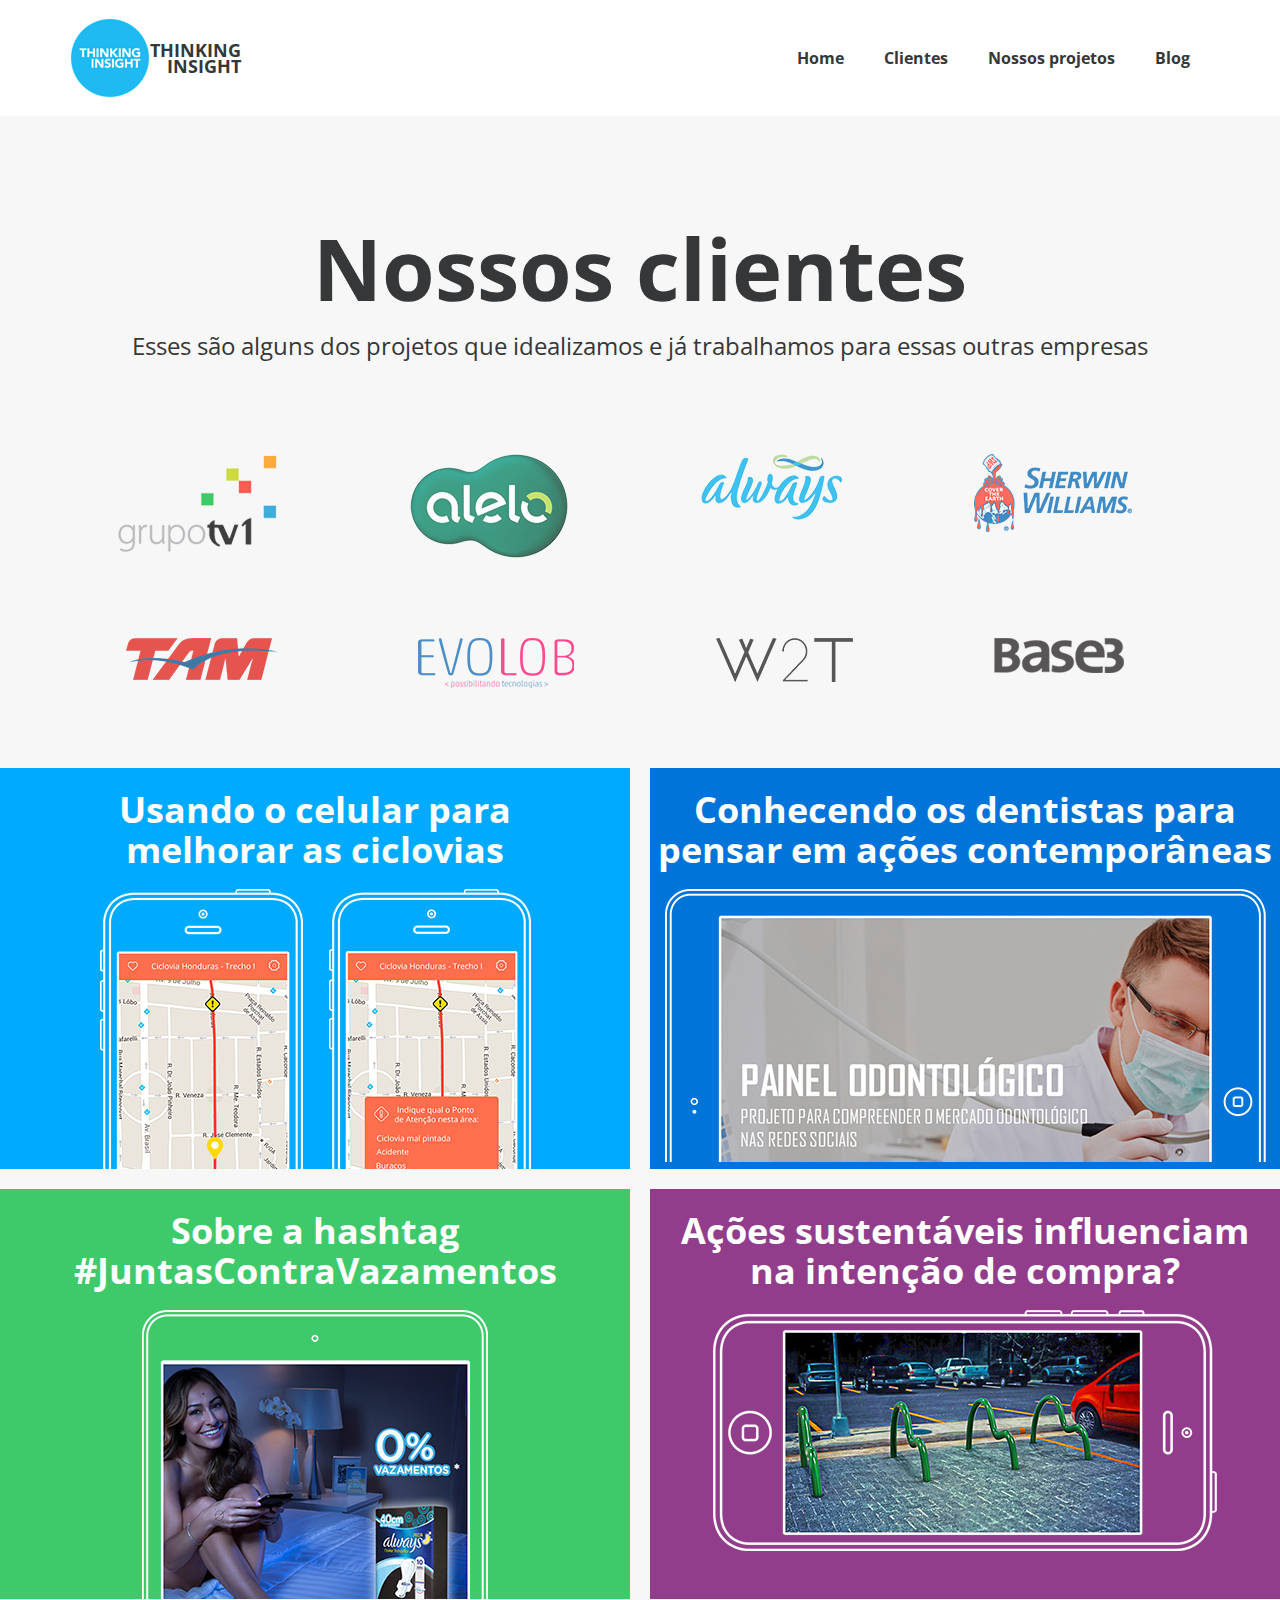
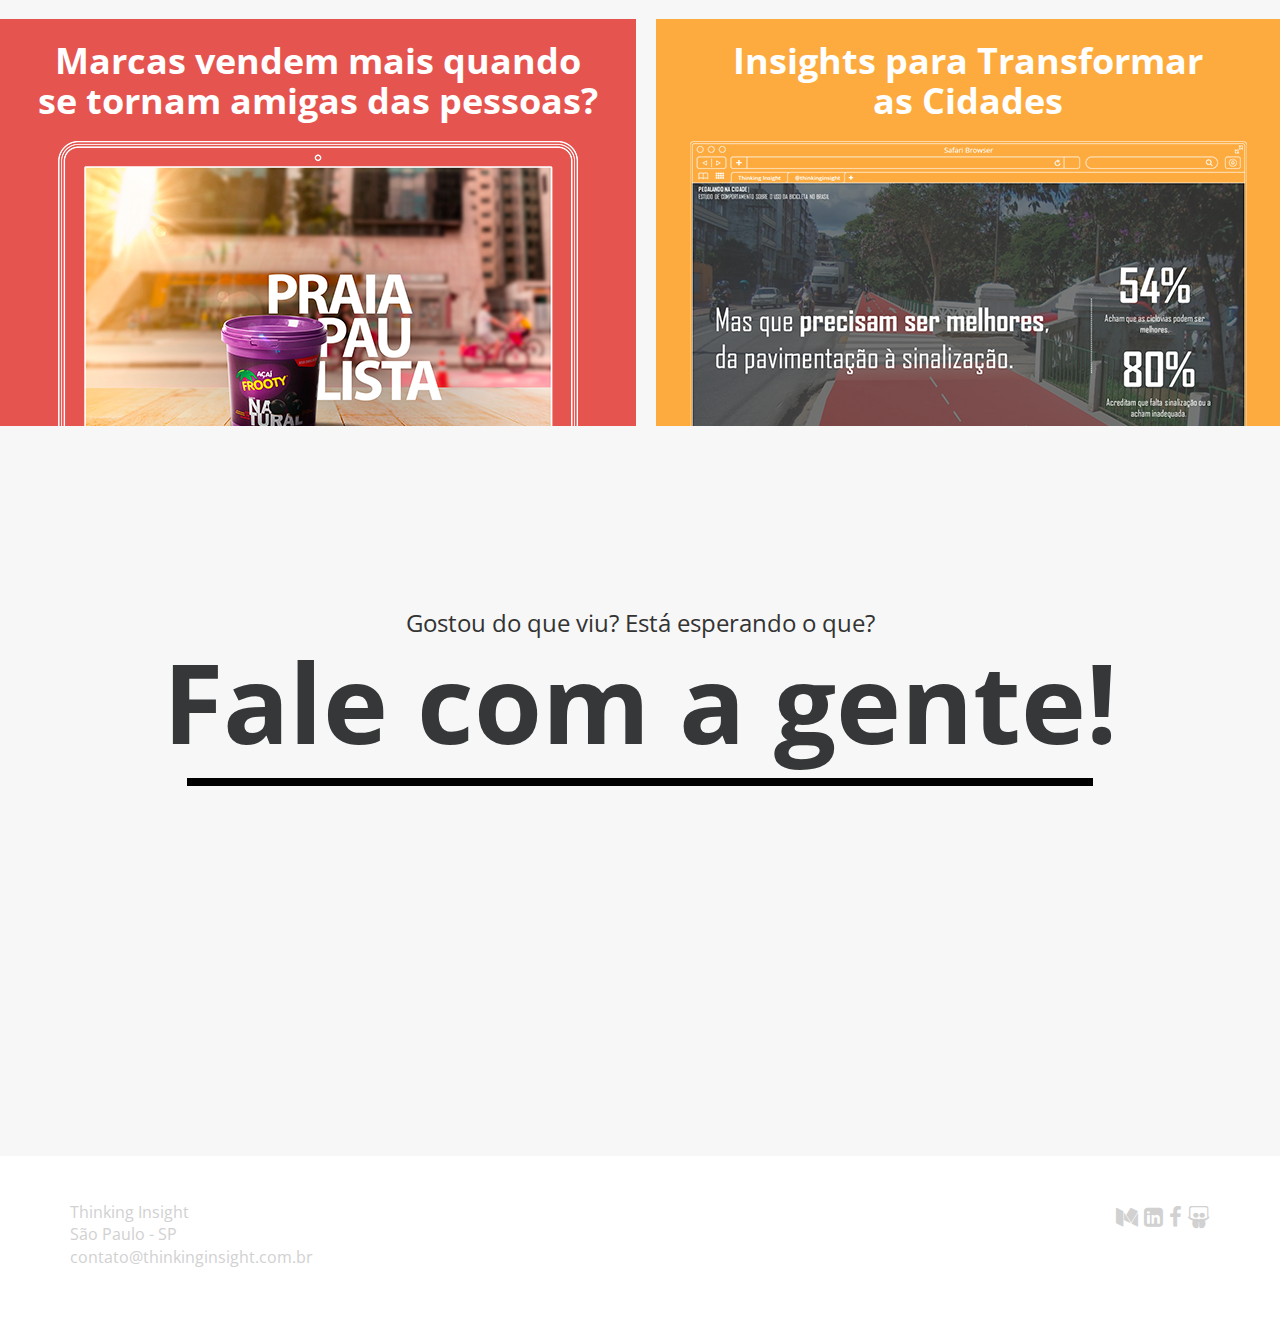
==== clientes.html @ e5d4ae79 "First upload" ====
<!doctype html>
<html class="no-js" lang="">
    <head>
        <meta charset="utf-8">
        <meta http-equiv="x-ua-compatible" content="ie=edge">
        <title></title>
        <meta name="description" content="">
        <meta name="viewport" content="width=device-width, initial-scale=1">

        <link rel="apple-touch-icon" href="apple-touch-icon.png">
        <!-- Place favicon.ico in the root directory -->
        <link rel="stylesheet" href="https://maxcdn.bootstrapcdn.com/font-awesome/4.5.0/css/font-awesome.min.css">
        <link rel="stylesheet" href="css/bootstra.min.css">
        <link rel="stylesheet" href="css/main.css">
    </head>
    <body>
        <!--[if lt IE 8]>
            <p class="browserupgrade">You are using an <strong>outdated</strong> browser. Please <a href="http://browsehappy.com/">upgrade your browser</a> to improve your experience.</p>
        <![endif]-->

        <nav>
          <div class="container">
            <div class="logo">
              <img src="img/logo.png" alt="Thinking Insight" />
              <p>
                THINKING INSIGHT
              </p>
            </div>
            <div class="links">
              <a href="/">Home</a>
              <a href="clientes.html" class="active">Clientes</a>
              <a href="projetos.html">Nossos projetos</a>
              <a href="https://medium.com/@thinkinginsight">Blog</a>
            </div>
          </div>
        </nav>

        <header>
          <div class="container">
            <div class="row">
              <h1>Nossos clientes</h1>
            </div>
            <div class="row">
              <p>Esses são alguns dos projetos que idealizamos e já trabalhamos para essas outras empresas</p>
            </div>
          </div>

        </header>

        <section>
          <div class="clientes">
            <div class="row">
              <div class="client-img">
                <img src="img/cliente01.png" alt="" />
              </div>
              <div class="client-img">
                <img src="img/cliente02.png" alt="" />
              </div>
              <div class="client-img">
                <img src="img/cliente03.png" alt="" />
              </div>
              <div class="client-img">
                <img src="img/cliente04.png" alt="" />
              </div>
            </div>
            <div class="row">
              <div class="client-img">
                <img src="img/cliente05.png" alt="" />
              </div>
              <div class="client-img">
                <img src="img/cliente06.png" alt="" />
              </div>
              <div class="client-img">
                <img src="img/cliente07.png" alt="" />
              </div>
              <div class="client-img">
                <img src="img/cliente08.png" alt="" />
              </div
            </div>

          </div>
        </section>

        <section>
          <div class="clientes-square">

            <div class="line">
              <div class="item client-light-blue">
                <h2>Usando o celular para <br>melhorar as ciclovias</h2>
                <img src="img/client-list-01.png" alt="" />
              </div>
              <div class="item client-blue">
                <h2>Conhecendo os dentistas para <br> pensar em ações contemporâneas</h2>
                <img src="img/client-list-02.png" alt="" />
              </div>
            </div>

            <div class="line">
              <div class="item client-green">
                <h2>Sobre a hashtag <br> #JuntasContraVazamentos</h2>
                <img src="img/client-list-03.png" alt="" />
              </div>
              <div class="item client-purple">
                <h2>Ações sustentáveis influenciam<br>na intenção de compra?</h2>
                <img src="img/client-list-04.png" alt="" />
              </div>
            </div>

            <div class="line">
              <div class="item client-salmon">
                <h2>Marcas vendem mais quando <br> se tornam amigas das pessoas?</h2>
                <img src="img/client-list-05.png" alt="" />
              </div>
              <div class="item client-yellow">
                <h2>Insights para Transformar <br> as Cidades</h2>
                <img src="img/client-list-06.png" alt="" />
              </div>
            </div>



          </div>
        </section>
        <footer>
          <div class="clients text-center">
            <p>Gostou do que viu? Está esperando o que?</p>

            <a href="mailto:contato@thinkinginsight.com.br"><h1>Fale com a gente!</h1></a>
          </div>
          <div class="contact">
            <div class="container">
              <div class="address pull-left">
                <address>
                  <span>Thinking Insight</span> <br>
                  São Paulo - SP <br>
                  <a href="mailto:contato@thinkinginsight.com.br">contato@thinkinginsight.com.br</a>
                </address>
              </div>
              <div class="social-links pull-right">
                <a href="https://medium.com/@thinkinginsight" target="_blank"><span class="sr-only">Medium</span> <i class="fa fa-medium"></i></a>
                <a href="https://www.linkedin.com/company/thinking-insight" target="_blank"><span class="sr-only">LinkedIn</span> <i class="fa fa-linkedin-square"></i></a>
                <a href="https://www.facebook.com/ThinkingInsight" target="_blank"><span class="sr-only">Facebook</span> <i class="fa fa-facebook"></i></a>
                <a href="http://www.slideshare.net/ThinkingInsight" target="_blank"><span class="sr-only">Slideshare</span> <i class="fa fa-slideshare"></i></a>
              </div>
            </div>
          </div>
        </footer>
        <script src="https://ajax.googleapis.com/ajax/libs/jquery/1.11.3/jquery.min.js"></script>
        <script>window.jQuery || document.write('<script src="js/vendor/jquery-1.11.3.min.js"><\/script>')</script>
        <script src="js/main.min.js"></script>

        <!-- Google Analytics: change UA-XXXXX-X to be your site's ID. -->
        <script>
            (function(b,o,i,l,e,r){b.GoogleAnalyticsObject=l;b[l]||(b[l]=
            function(){(b[l].q=b[l].q||[]).push(arguments)});b[l].l=+new Date;
            e=o.createElement(i);r=o.getElementsByTagName(i)[0];
            e.src='https://www.google-analytics.com/analytics.js';
            r.parentNode.insertBefore(e,r)}(window,document,'script','ga'));
            ga('create','UA-XXXXX-X','auto');ga('send','pageview');
        </script>
    </body>
</html>
---- css/main.css ----
@import url("https://fonts.googleapis.com/css?family=Open+Sans:400,700");body{background-color:#f7f7f7;position:relative}body.noScroll{overflow-x:hidden;overflow-y:hidden}nav{background:#fff;padding:18px 0;display:-webkit-flex;display:-ms-flexbox;display:flex}nav .container{display:-webkit-flex;display:-ms-flexbox;display:flex;-webkit-align-items:center;-ms-flex-align:center;align-items:center;-ms-flex-pack:justify;-webkit-justify-content:space-between;justify-content:space-between}nav .container .logo{display:-webkit-flex;display:-ms-flexbox;display:flex;-ms-flex-pack:start;-webkit-justify-content:flex-start;justify-content:flex-start;-webkit-align-items:center;-ms-flex-align:center;align-items:center}nav .container .logo p{text-align:right;color:#353738;font-size:18px;font-weight:700;line-height:16px;width:91px;margin-bottom:0}nav .container .logo img{width:80px;height:80px;float:left}nav .container .links{width:100%;display:-webkit-flex;display:-ms-flexbox;display:flex;-ms-flex-pack:end;-webkit-justify-content:flex-end;justify-content:flex-end}nav .container .links a{padding:0 20px;color:#353738;font-size:16px;font-weight:700}nav .container .links a:hover,nav .container .links a .active{color:#0af}header{text-align:center;padding:80px 0}header h1{font-size:85px;font-weight:700;line-height:100px;color:#353738}header h1 strong{color:#0af}header p{font-size:24px;font-weight:400;line-height:34px;color:#353738}header p a{color:#0af}.expand-content{position:relative;margin-bottom:40px;padding-bottom:40px;padding:70px 0;color:#fff;text-align:center;max-height:100%;height:100vh;overflow:hidden}.expand-content.expand-project{height:auto;padding-bottom:0}.expand-content.expand-project img{margin:0 auto}.expand-content .close-div{width:45px;height:45px;position:fixed;top:-100px;right:45px;transition:all 1s ease}.expand-content.expand-click{cursor:pointer}.expand-content.expand-content__light-blue{background-color:#0af}.expand-content.expand-content__light-blue .header-text .back-text{color:#0078cc}.expand-content.expand-content__red{background-color:#e65450}.expand-content.expand-content__red .header-text .back-text{color:#e02823}.expand-content.expand-content__blue{background-color:#0074d8}.expand-content.expand-content__blue .header-text .back-text{color:#0059a5}.expand-content.expand-content__expanded{overflow-y:auto}.expand-content.expand-content__expanded .close-div{transition:all 1s ease;top:45px}.expand-content p{font-size:24px;font-weight:400;line-height:36px}.expand-content h1{color:white;font-size:65px;font-weight:700}.expand-content h3{font-size:36px;font-weight:700;line-height:36px;text-transform:uppercase;position:relative}.expand-content .header-text{height:145px;position:relative;display:-webkit-flex;display:-ms-flexbox;display:flex;-webkit-align-items:center;-ms-flex-align:center;align-items:center;-ms-flex-pack:center;-webkit-justify-content:center;justify-content:center;margin:70px 0}.expand-content .header-text .back-text{font-size:196px;font-weight:700;line-height:145px;position:absolute;top:0;left:0;bottom:0}.expand-content .resume{padding-bottom:40px}.expand-content .mobile-images{display:-webkit-flex;display:-ms-flexbox;display:flex;-webkit-flex-wrap:nowrap;-ms-flex-wrap:nowrap;flex-wrap:nowrap;-webkit-justify-content:center;-ms-flex-pack:center;justify-content:center}.expand-content .mobile-images .image-wrap{padding:0 10px}.expand-content .mobile-images img{max-width:100%;height:auto}.expand-content .mobile-images,.expand-content .labtop-images,.expand-content .desktop-images{padding:40px 0}.clientes .row{display:-webkit-flex;display:-ms-flexbox;display:flex;-webkit-justify-content:space-between;-ms-flex-pack:justify;justify-content:space-between;padding-bottom:80px;width:100%}.clientes-square{display:-webkit-flex;display:-ms-flexbox;display:flex;-webkit-justify-content:space-between;-ms-flex-pack:justify;justify-content:space-between;padding-bottom:80px;-webkit-flex-direction:column;-ms-flex-direction:column;flex-direction:column;width:100%}.clientes-square .line{width:100%;display:-webkit-flex;display:-ms-flexbox;display:flex;-webkit-flex-direction:row;-ms-flex-direction:row;flex-direction:row;margin-bottom:20px}.clientes-square .item{text-align:center;width:100%}.clientes-square .item:first-child{margin-right:10px}.clientes-square .item:last-child{margin-left:10px}.clientes-square .item h2{color:white;font-size:36px;font-weight:700;margin-bottom:20px}.clientes-square .client-light-blue{background-color:#0af}.clientes-square .client-blue{background-color:#0074d8}.clientes-square .client-green{background-color:#3eca6a}.clientes-square .client-purple{background-color:#923d8b}.clientes-square .client-salmon{background-color:#e65450}.clientes-square .client-yellow{background-color:#fdab3e}.img-items{display:-webkit-flex;display:-ms-flexbox;display:flex;-webkit-justify-content:space-around;-ms-flex-pack:distribute;justify-content:space-around;-webkit-align-items:flex-end;-ms-flex-align:end;align-items:flex-end;margin-top:100px;margin-bottom:80px}footer .clients{padding:80px 0;height:70vh}footer .clients p{font-size:24px}footer .clients h1{color:#353738;font-size:110px;font-weight:700;line-height:100px;display:inline;position:relative}footer .clients h1:after{content:"";position:absolute;bottom:-10px;left:0;right:0;width:95%;height:8px;margin:auto;background:#000}footer .contact{padding:45px 0;background:#fff;color:#d1d1d1}footer .contact a{color:#d1d1d1}footer .contact .social-links{font-size:22px}@media (max-width:1024px){header h1{font-size:59px;line-height:68px}header p{font-size:19px}}@media (max-width:480px){nav .container{-webkit-flex-wrap:wrap;-ms-flex-wrap:wrap;flex-wrap:wrap;-webkit-align-items:center;-ms-flex-align:center;align-items:center;-webkit-justify-content:center;-ms-flex-pack:center;justify-content:center}nav .container .logo{-webkit-align-self:center;-ms-flex-item-align:center;align-self:center}nav .container .links{-webkit-align-items:center;-ms-flex-align:center;align-items:center;-webkit-flex-direction:column;-ms-flex-direction:column;flex-direction:column}header h1{font-size:34px;line-height:42px}header p{font-size:12px}.expand-content h1{font-size:36px}.expand-content h3{font-size:20px}.expand-content p{font-size:13px}footer .clients h1{font-size:38px}footer .clients p{font-size:18px}}
/*# sourceMappingURL=main.css.map */
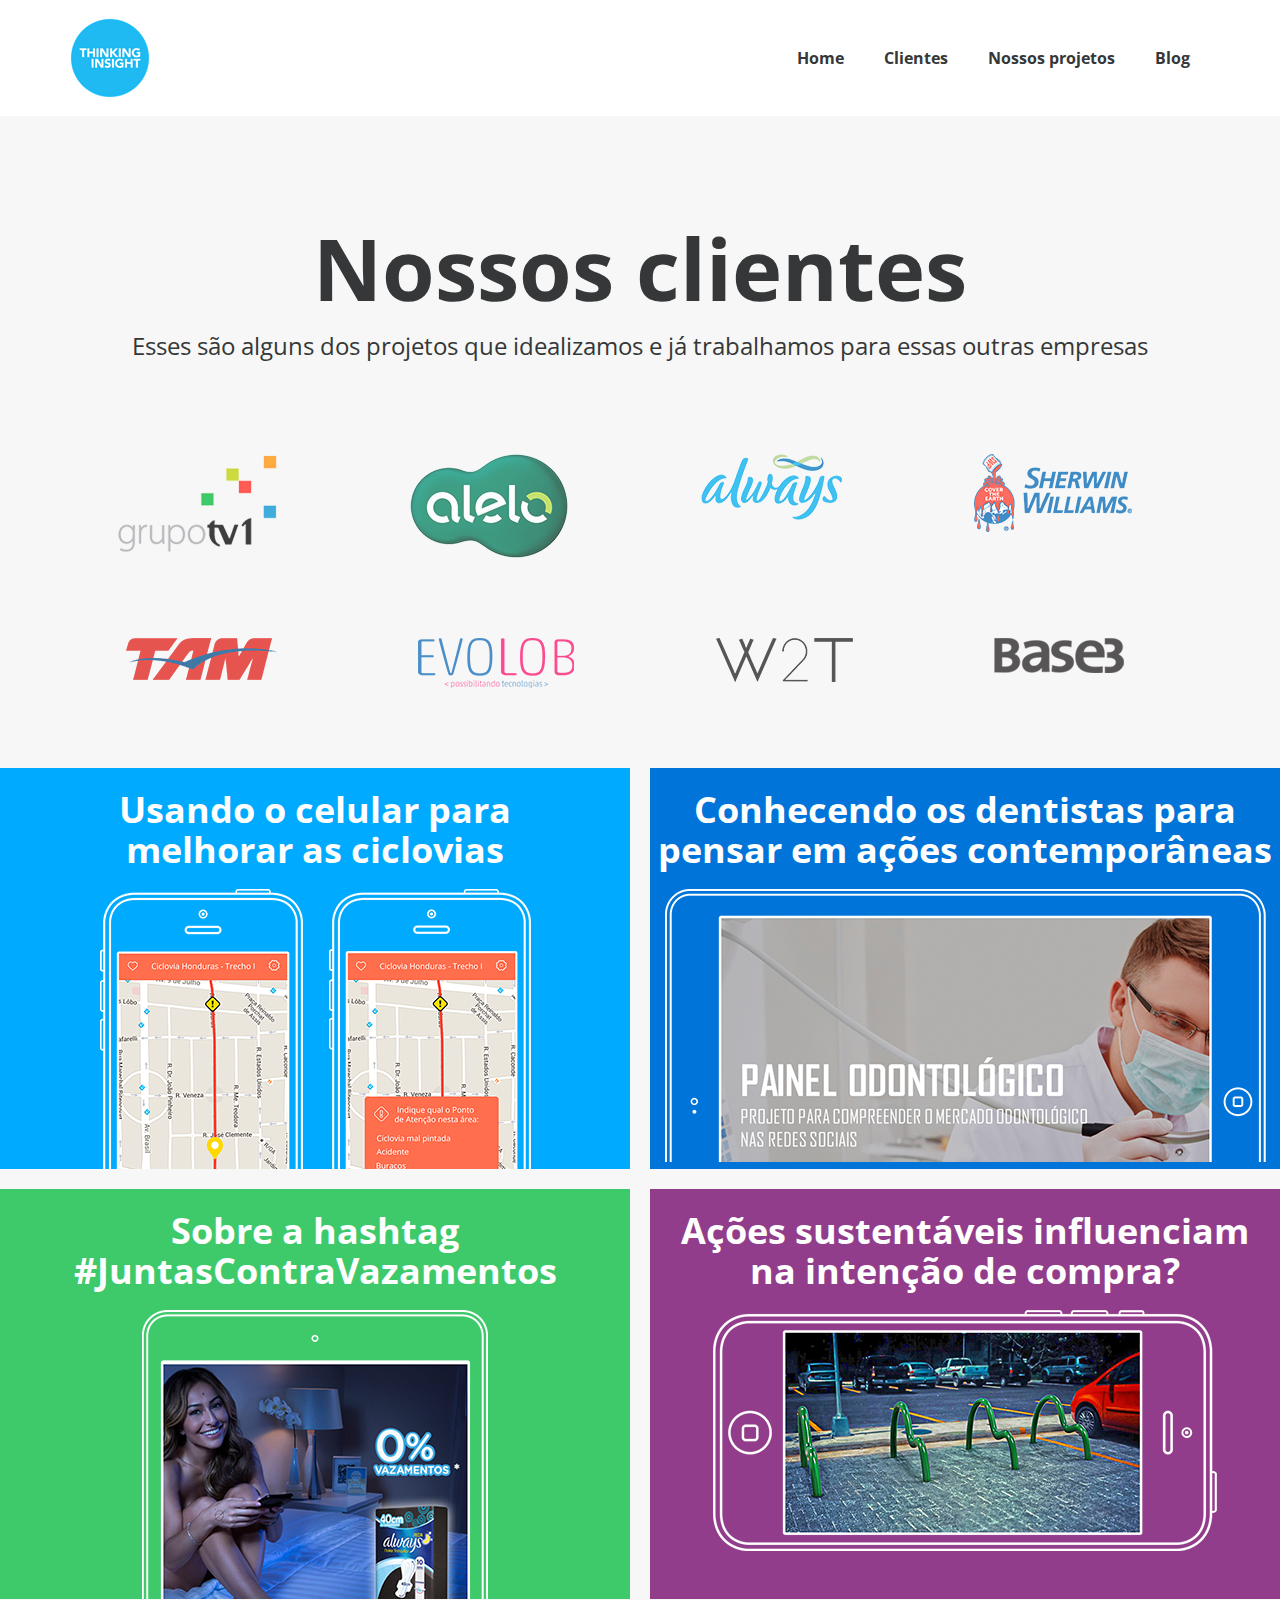
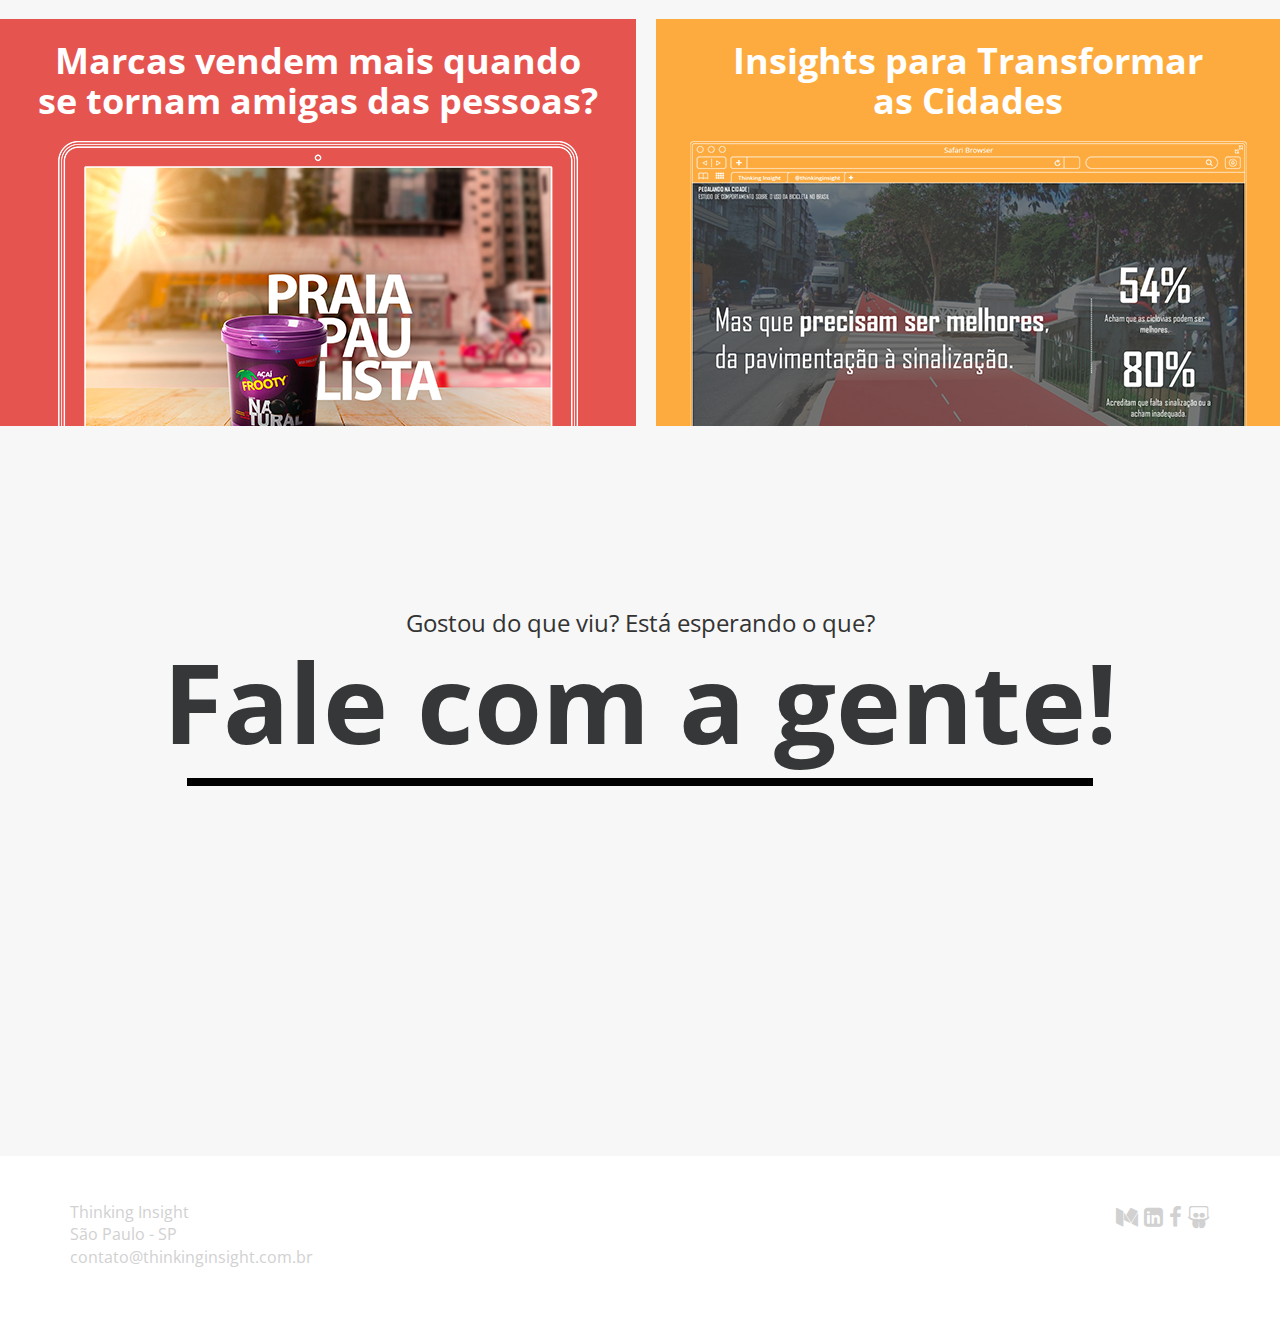
==== commit 94840561: "Correções de texto" ====
--- a/clientes.html
+++ b/clientes.html
@@ -22,9 +22,6 @@
           <div class="container">
             <div class="logo">
               <img src="img/logo.png" alt="Thinking Insight" />
-              <p>
-                THINKING INSIGHT
-              </p>
             </div>
             <div class="links">
               <a href="/">Home</a>
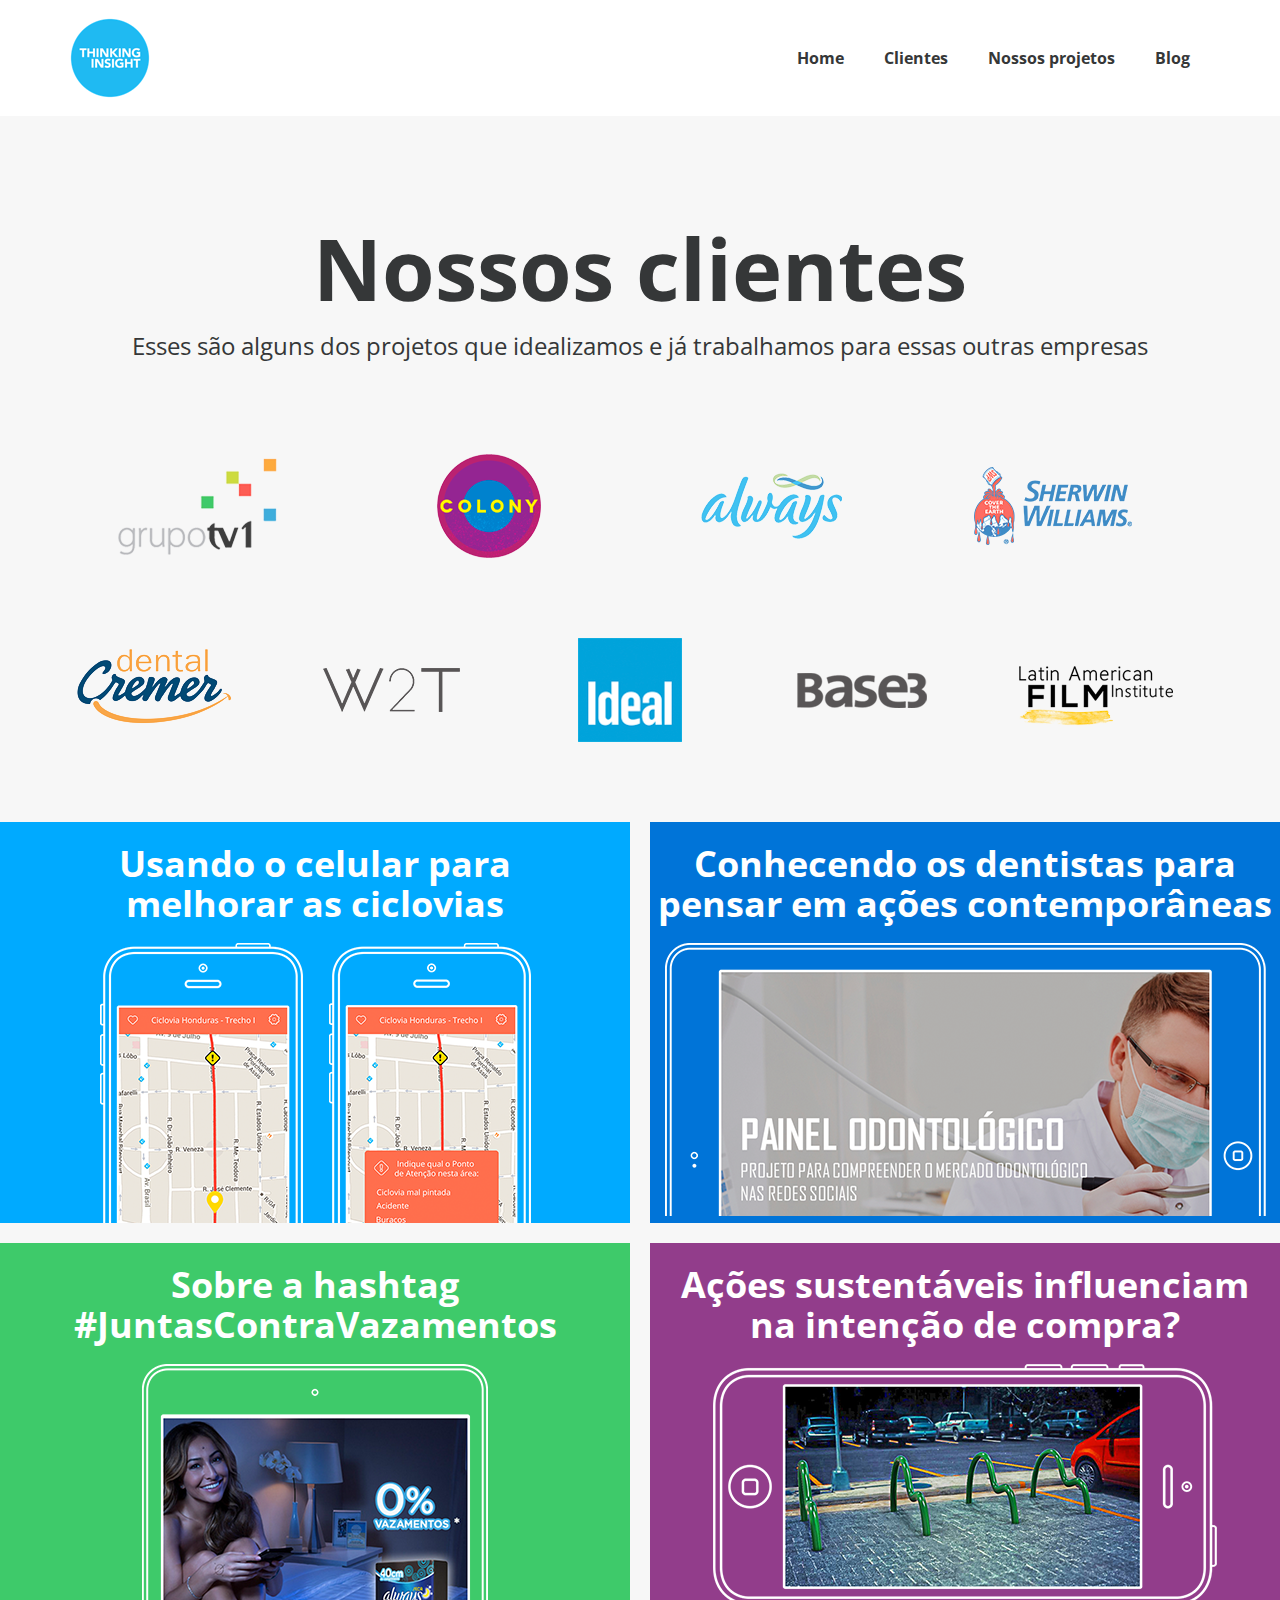
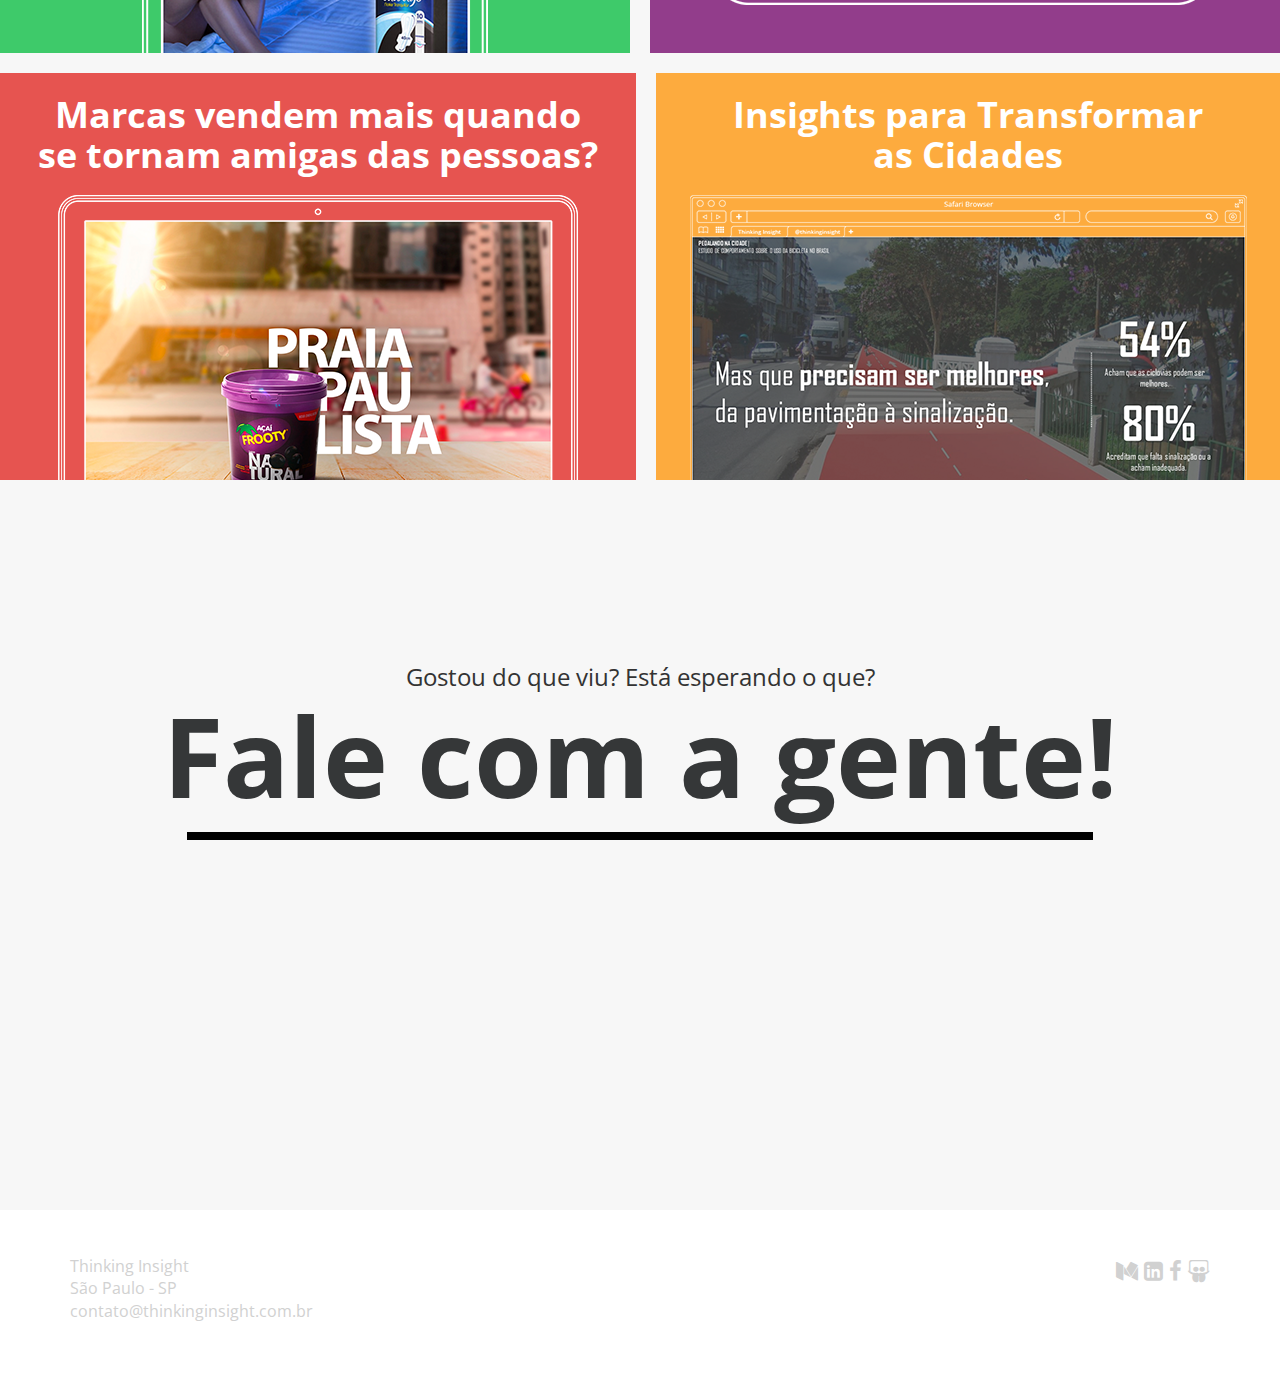
==== commit e3f46168: "Clients list" ====
--- a/clientes.html
+++ b/clientes.html
@@ -51,7 +51,7 @@
                 <img src="img/cliente01.png" alt="" />
               </div>
               <div class="client-img">
-                <img src="img/cliente02.png" alt="" />
+                <img src="img/cliente09.png" alt="" />
               </div>
               <div class="client-img">
                 <img src="img/cliente03.png" alt="" />
@@ -62,17 +62,20 @@
             </div>
             <div class="row">
               <div class="client-img">
-                <img src="img/cliente05.png" alt="" />
-              </div>
-              <div class="client-img">
                 <img src="img/cliente06.png" alt="" />
               </div>
               <div class="client-img">
                 <img src="img/cliente07.png" alt="" />
               </div>
               <div class="client-img">
+                <img src="img/cliente05.png" alt="" />
+              </div>
+              <div class="client-img">
                 <img src="img/cliente08.png" alt="" />
-              </div
+              </div>
+              <div class="client-img">
+                <img src="img/cliente02.png" alt="" />
+              </div>
             </div>
 
           </div>
--- a/css/main.css
+++ b/css/main.css
@@ -1,2 +1,2 @@
-@import url("https://fonts.googleapis.com/css?family=Open+Sans:400,700");body{background-color:#f7f7f7;position:relative}body.noScroll{overflow-x:hidden;overflow-y:hidden}nav{background:#fff;padding:18px 0;display:-webkit-flex;display:-ms-flexbox;display:flex}nav .container{display:-webkit-flex;display:-ms-flexbox;display:flex;-webkit-align-items:center;-ms-flex-align:center;align-items:center;-ms-flex-pack:justify;-webkit-justify-content:space-between;justify-content:space-between}nav .container .logo{display:-webkit-flex;display:-ms-flexbox;display:flex;-ms-flex-pack:start;-webkit-justify-content:flex-start;justify-content:flex-start;-webkit-align-items:center;-ms-flex-align:center;align-items:center}nav .container .logo p{text-align:right;color:#353738;font-size:18px;font-weight:700;line-height:16px;width:91px;margin-bottom:0}nav .container .logo img{width:80px;height:80px;float:left}nav .container .links{width:100%;display:-webkit-flex;display:-ms-flexbox;display:flex;-ms-flex-pack:end;-webkit-justify-content:flex-end;justify-content:flex-end}nav .container .links a{padding:0 20px;color:#353738;font-size:16px;font-weight:700}nav .container .links a:hover,nav .container .links a .active{color:#0af}header{text-align:center;padding:80px 0}header h1{font-size:85px;font-weight:700;line-height:100px;color:#353738}header h1 strong{color:#0af}header p{font-size:24px;font-weight:400;line-height:34px;color:#353738}header p a{color:#0af}.expand-content{position:relative;margin-bottom:40px;padding-bottom:40px;padding:70px 0;color:#fff;text-align:center;max-height:100%;height:100vh;overflow:hidden}.expand-content.expand-project{height:auto;padding-bottom:0}.expand-content.expand-project img{margin:0 auto}.expand-content .close-div{width:45px;height:45px;position:fixed;top:-100px;right:45px;transition:all 1s ease}.expand-content.expand-click{cursor:pointer}.expand-content.expand-content__light-blue{background-color:#0af}.expand-content.expand-content__light-blue .header-text .back-text{color:#0078cc}.expand-content.expand-content__red{background-color:#e65450}.expand-content.expand-content__red .header-text .back-text{color:#e02823}.expand-content.expand-content__blue{background-color:#0074d8}.expand-content.expand-content__blue .header-text .back-text{color:#0059a5}.expand-content.expand-content__expanded{overflow-y:auto}.expand-content.expand-content__expanded .close-div{transition:all 1s ease;top:45px}.expand-content p{font-size:24px;font-weight:400;line-height:36px}.expand-content h1{color:white;font-size:65px;font-weight:700}.expand-content h3{font-size:36px;font-weight:700;line-height:36px;text-transform:uppercase;position:relative}.expand-content .header-text{height:145px;position:relative;display:-webkit-flex;display:-ms-flexbox;display:flex;-webkit-align-items:center;-ms-flex-align:center;align-items:center;-ms-flex-pack:center;-webkit-justify-content:center;justify-content:center;margin:70px 0}.expand-content .header-text .back-text{font-size:196px;font-weight:700;line-height:145px;position:absolute;top:0;left:0;bottom:0}.expand-content .resume{padding-bottom:40px}.expand-content .mobile-images{display:-webkit-flex;display:-ms-flexbox;display:flex;-webkit-flex-wrap:nowrap;-ms-flex-wrap:nowrap;flex-wrap:nowrap;-webkit-justify-content:center;-ms-flex-pack:center;justify-content:center}.expand-content .mobile-images .image-wrap{padding:0 10px}.expand-content .mobile-images img{max-width:100%;height:auto}.expand-content .mobile-images,.expand-content .labtop-images,.expand-content .desktop-images{padding:40px 0}.clientes .row{display:-webkit-flex;display:-ms-flexbox;display:flex;-webkit-justify-content:space-between;-ms-flex-pack:justify;justify-content:space-between;padding-bottom:80px;width:100%}.clientes-square{display:-webkit-flex;display:-ms-flexbox;display:flex;-webkit-justify-content:space-between;-ms-flex-pack:justify;justify-content:space-between;padding-bottom:80px;-webkit-flex-direction:column;-ms-flex-direction:column;flex-direction:column;width:100%}.clientes-square .line{width:100%;display:-webkit-flex;display:-ms-flexbox;display:flex;-webkit-flex-direction:row;-ms-flex-direction:row;flex-direction:row;margin-bottom:20px}.clientes-square .item{text-align:center;width:100%}.clientes-square .item:first-child{margin-right:10px}.clientes-square .item:last-child{margin-left:10px}.clientes-square .item h2{color:white;font-size:36px;font-weight:700;margin-bottom:20px}.clientes-square .client-light-blue{background-color:#0af}.clientes-square .client-blue{background-color:#0074d8}.clientes-square .client-green{background-color:#3eca6a}.clientes-square .client-purple{background-color:#923d8b}.clientes-square .client-salmon{background-color:#e65450}.clientes-square .client-yellow{background-color:#fdab3e}.img-items{display:-webkit-flex;display:-ms-flexbox;display:flex;-webkit-justify-content:space-around;-ms-flex-pack:distribute;justify-content:space-around;-webkit-align-items:flex-end;-ms-flex-align:end;align-items:flex-end;margin-top:100px;margin-bottom:80px}footer .clients{padding:80px 0;height:70vh}footer .clients p{font-size:24px}footer .clients h1{color:#353738;font-size:110px;font-weight:700;line-height:100px;display:inline;position:relative}footer .clients h1:after{content:"";position:absolute;bottom:-10px;left:0;right:0;width:95%;height:8px;margin:auto;background:#000}footer .contact{padding:45px 0;background:#fff;color:#d1d1d1}footer .contact a{color:#d1d1d1}footer .contact .social-links{font-size:22px}@media (max-width:1024px){header h1{font-size:59px;line-height:68px}header p{font-size:19px}}@media (max-width:480px){nav .container{-webkit-flex-wrap:wrap;-ms-flex-wrap:wrap;flex-wrap:wrap;-webkit-align-items:center;-ms-flex-align:center;align-items:center;-webkit-justify-content:center;-ms-flex-pack:center;justify-content:center}nav .container .logo{-webkit-align-self:center;-ms-flex-item-align:center;align-self:center}nav .container .links{-webkit-align-items:center;-ms-flex-align:center;align-items:center;-webkit-flex-direction:column;-ms-flex-direction:column;flex-direction:column}header h1{font-size:34px;line-height:42px}header p{font-size:12px}.expand-content h1{font-size:36px}.expand-content h3{font-size:20px}.expand-content p{font-size:13px}footer .clients h1{font-size:38px}footer .clients p{font-size:18px}}
+@import url("https://fonts.googleapis.com/css?family=Open+Sans:400,700");body{background-color:#f7f7f7;position:relative}body.noScroll{overflow-x:hidden;overflow-y:hidden}nav{background:#fff;padding:18px 0;display:-webkit-flex;display:-ms-flexbox;display:flex}nav .container{display:-webkit-flex;display:-ms-flexbox;display:flex;-webkit-align-items:center;-ms-flex-align:center;align-items:center;-ms-flex-pack:justify;-webkit-justify-content:space-between;justify-content:space-between}nav .container .logo{display:-webkit-flex;display:-ms-flexbox;display:flex;-ms-flex-pack:start;-webkit-justify-content:flex-start;justify-content:flex-start;-webkit-align-items:center;-ms-flex-align:center;align-items:center}nav .container .logo p{text-align:right;color:#353738;font-size:18px;font-weight:700;line-height:16px;width:91px;margin-bottom:0}nav .container .logo img{width:80px;height:80px;float:left}nav .container .links{width:100%;display:-webkit-flex;display:-ms-flexbox;display:flex;-ms-flex-pack:end;-webkit-justify-content:flex-end;justify-content:flex-end}nav .container .links a{padding:0 20px;color:#353738;font-size:16px;font-weight:700}nav .container .links a:hover,nav .container .links a .active{color:#0af}header{text-align:center;padding:80px 0}header h1{font-size:85px;font-weight:700;line-height:100px;color:#353738}header h1 strong{color:#0af}header p{font-size:24px;font-weight:400;line-height:34px;color:#353738}header p a{color:#0af}.expand-content{position:relative;margin-bottom:40px;padding-bottom:40px;padding:70px 0;color:#fff;text-align:center;max-height:100%;height:100vh;overflow:hidden}.expand-content.expand-project{height:auto;padding-bottom:0}.expand-content.expand-project img{margin:0 auto}.expand-content .close-div{width:45px;height:45px;position:fixed;top:-100px;right:45px;transition:all 1s ease}.expand-content.expand-click{cursor:pointer}.expand-content.expand-content__light-blue{background-color:#0af}.expand-content.expand-content__light-blue .header-text .back-text{color:#0078cc}.expand-content.expand-content__red{background-color:#e65450}.expand-content.expand-content__red .header-text .back-text{color:#e02823}.expand-content.expand-content__blue{background-color:#0074d8}.expand-content.expand-content__blue .header-text .back-text{color:#0059a5}.expand-content.expand-content__expanded{overflow-y:auto}.expand-content.expand-content__expanded .close-div{transition:all 1s ease;top:45px}.expand-content p{font-size:24px;font-weight:400;line-height:36px}.expand-content h1{color:white;font-size:65px;font-weight:700}.expand-content h3{font-size:36px;font-weight:700;line-height:36px;text-transform:uppercase;position:relative}.expand-content .header-text{height:145px;position:relative;display:-webkit-flex;display:-ms-flexbox;display:flex;-webkit-align-items:center;-ms-flex-align:center;align-items:center;-ms-flex-pack:center;-webkit-justify-content:center;justify-content:center;margin:70px 0}.expand-content .header-text .back-text{font-size:196px;font-weight:700;line-height:145px;position:absolute;top:0;left:0;bottom:0}.expand-content .resume{padding-bottom:40px}.expand-content .mobile-images{display:-webkit-flex;display:-ms-flexbox;display:flex;-webkit-flex-wrap:nowrap;-ms-flex-wrap:nowrap;flex-wrap:nowrap;-webkit-justify-content:center;-ms-flex-pack:center;justify-content:center}.expand-content .mobile-images .image-wrap{padding:0 10px}.expand-content .mobile-images img{max-width:100%;height:auto}.expand-content .mobile-images,.expand-content .labtop-images,.expand-content .desktop-images{padding:40px 0}.clientes .row{display:-webkit-flex;display:-ms-flexbox;display:flex;-webkit-justify-content:space-between;-ms-flex-pack:justify;justify-content:space-between;padding-bottom:80px;-webkit-align-items:center;-ms-flex-align:center;align-items:center;width:100%}.clientes .row .client-img{display:-webkit-flex;display:-ms-flexbox;display:flex;-webkit-align-items:center;-ms-flex-align:center;align-items:center}.clientes-square{display:-webkit-flex;display:-ms-flexbox;display:flex;-webkit-justify-content:space-between;-ms-flex-pack:justify;justify-content:space-between;padding-bottom:80px;-webkit-flex-direction:column;-ms-flex-direction:column;flex-direction:column;width:100%}.clientes-square .line{width:100%;display:-webkit-flex;display:-ms-flexbox;display:flex;-webkit-flex-direction:row;-ms-flex-direction:row;flex-direction:row;margin-bottom:20px}.clientes-square .item{text-align:center;width:100%}.clientes-square .item:first-child{margin-right:10px}.clientes-square .item:last-child{margin-left:10px}.clientes-square .item h2{color:white;font-size:36px;font-weight:700;margin-bottom:20px}.clientes-square .client-light-blue{background-color:#0af}.clientes-square .client-blue{background-color:#0074d8}.clientes-square .client-green{background-color:#3eca6a}.clientes-square .client-purple{background-color:#923d8b}.clientes-square .client-salmon{background-color:#e65450}.clientes-square .client-yellow{background-color:#fdab3e}.img-items{display:-webkit-flex;display:-ms-flexbox;display:flex;-webkit-justify-content:space-around;-ms-flex-pack:distribute;justify-content:space-around;-webkit-align-items:flex-end;-ms-flex-align:end;align-items:flex-end;margin-top:100px;margin-bottom:80px}footer .clients{padding:80px 0;height:70vh}footer .clients p{font-size:24px}footer .clients h1{color:#353738;font-size:110px;font-weight:700;line-height:100px;display:inline;position:relative}footer .clients h1:after{content:"";position:absolute;bottom:-10px;left:0;right:0;width:95%;height:8px;margin:auto;background:#000}footer .contact{padding:45px 0;background:#fff;color:#d1d1d1}footer .contact a{color:#d1d1d1}footer .contact .social-links{font-size:22px}@media (max-width:1024px){header h1{font-size:59px;line-height:68px}header p{font-size:19px}}@media (max-width:480px){nav .container{-webkit-flex-wrap:wrap;-ms-flex-wrap:wrap;flex-wrap:wrap;-webkit-align-items:center;-ms-flex-align:center;align-items:center;-webkit-justify-content:center;-ms-flex-pack:center;justify-content:center}nav .container .logo{-webkit-align-self:center;-ms-flex-item-align:center;align-self:center}nav .container .links{-webkit-align-items:center;-ms-flex-align:center;align-items:center;-webkit-flex-direction:column;-ms-flex-direction:column;flex-direction:column}header h1{font-size:34px;line-height:42px}header p{font-size:12px}.expand-content h1{font-size:36px}.expand-content h3{font-size:20px}.expand-content p{font-size:13px}footer .clients h1{font-size:38px}footer .clients p{font-size:18px}}
 /*# sourceMappingURL=main.css.map */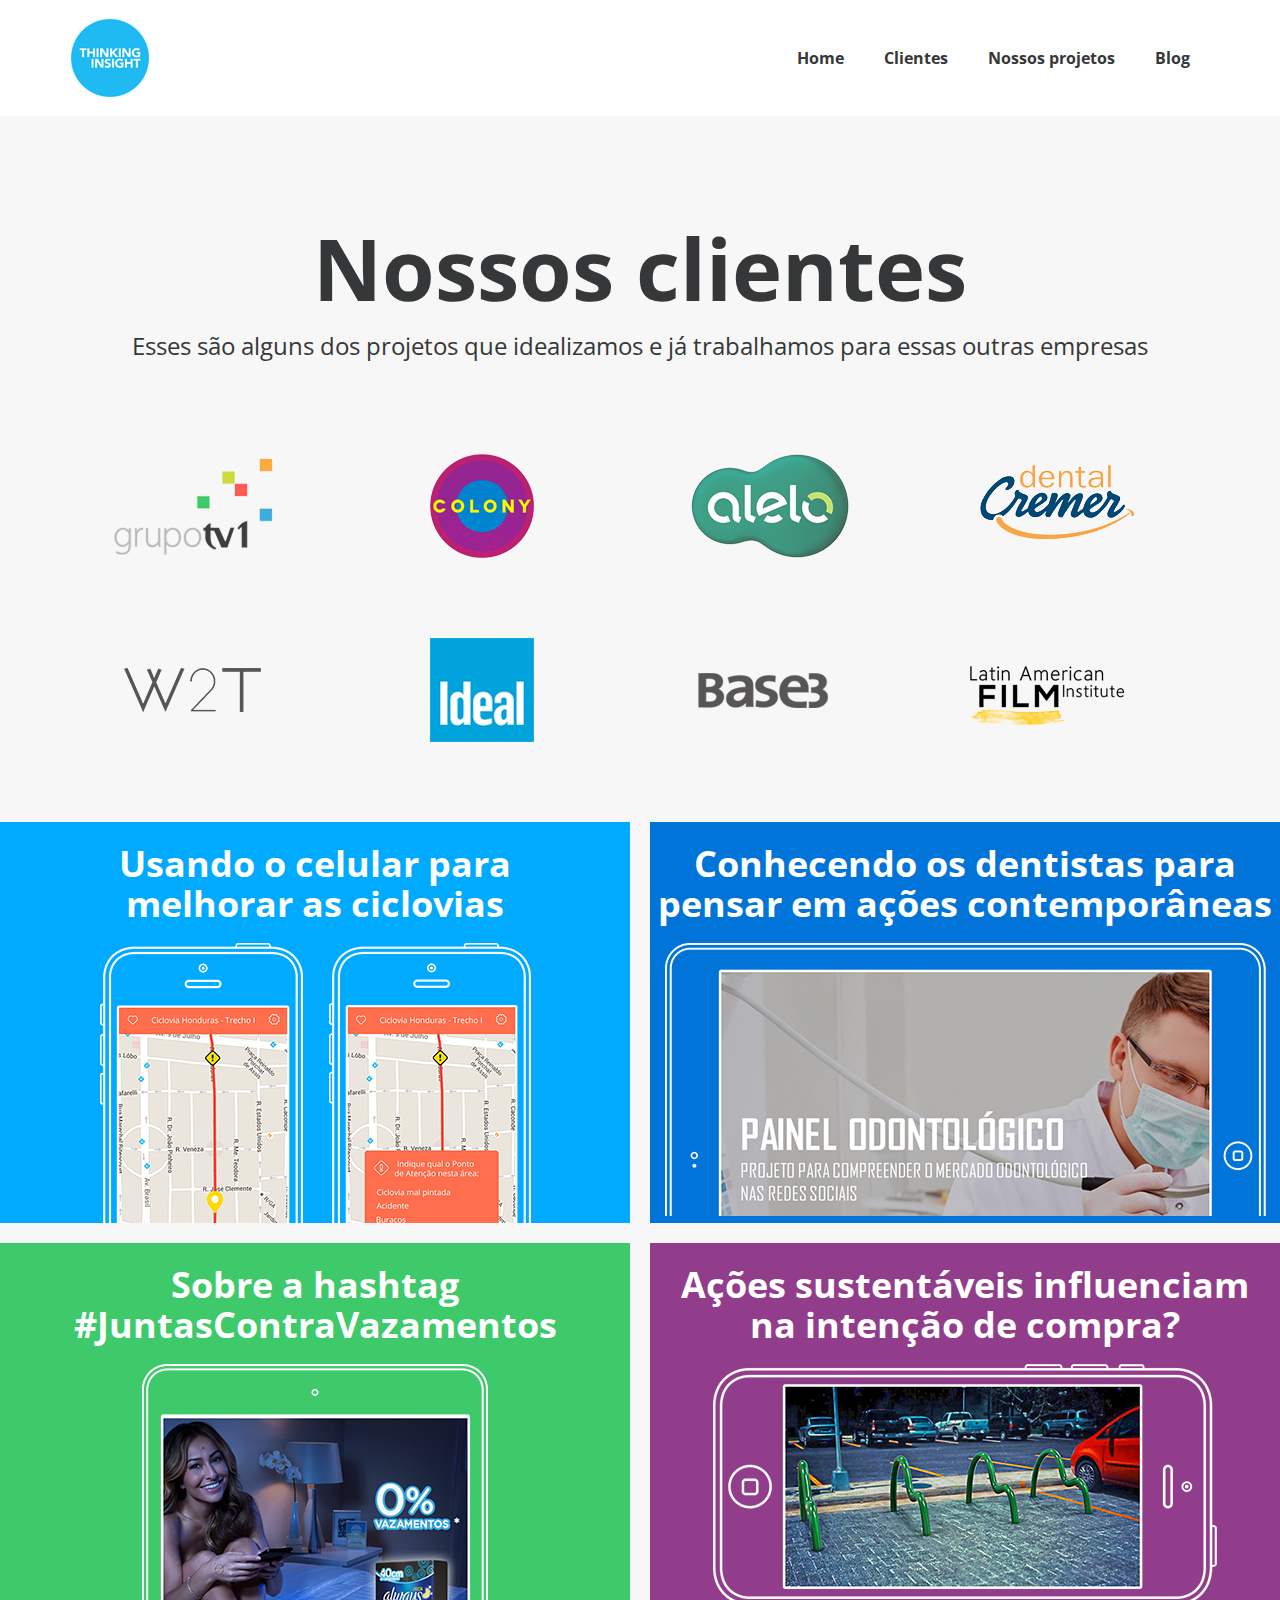
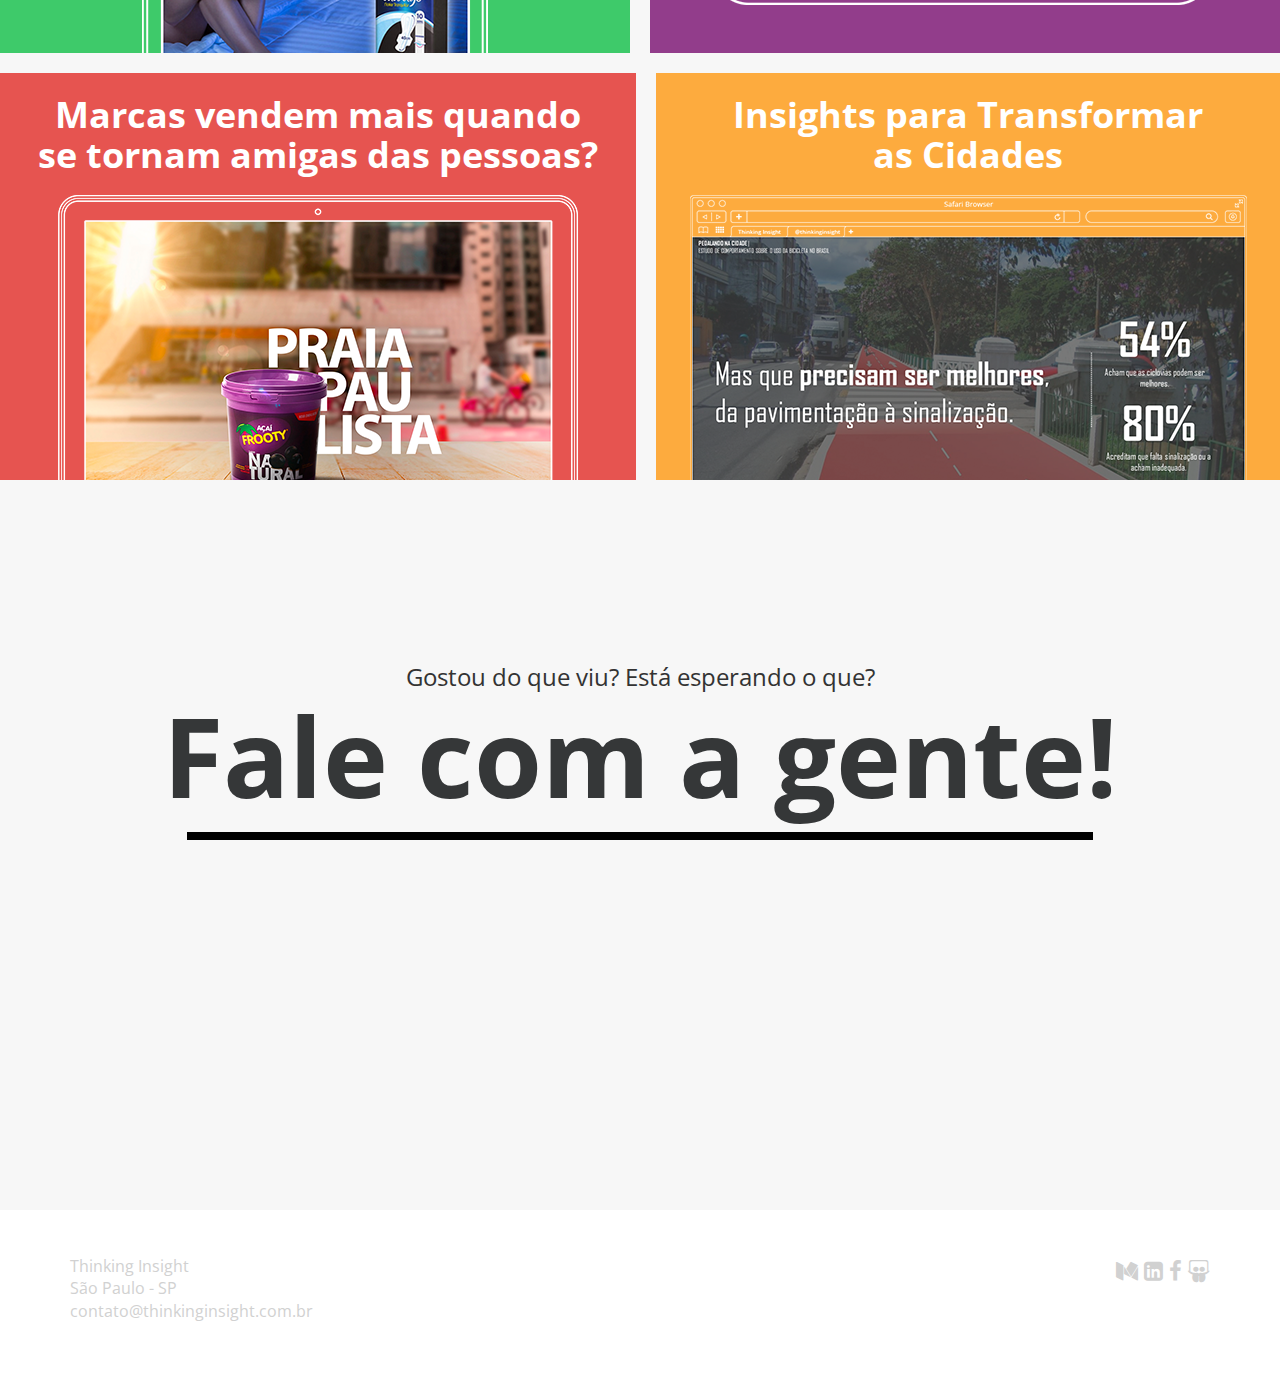
==== commit 5e58012c: "Removing client" ====
--- a/clientes.html
+++ b/clientes.html
@@ -54,16 +54,13 @@
                 <img src="img/cliente09.png" alt="" />
               </div>
               <div class="client-img">
-                <img src="img/cliente03.png" alt="" />
+                <img src="img/cliente04.png" alt="" />
               </div>
               <div class="client-img">
-                <img src="img/cliente04.png" alt="" />
+                <img src="img/cliente06.png" alt="" />
               </div>
             </div>
             <div class="row">
-              <div class="client-img">
-                <img src="img/cliente06.png" alt="" />
-              </div>
               <div class="client-img">
                 <img src="img/cliente07.png" alt="" />
               </div>
